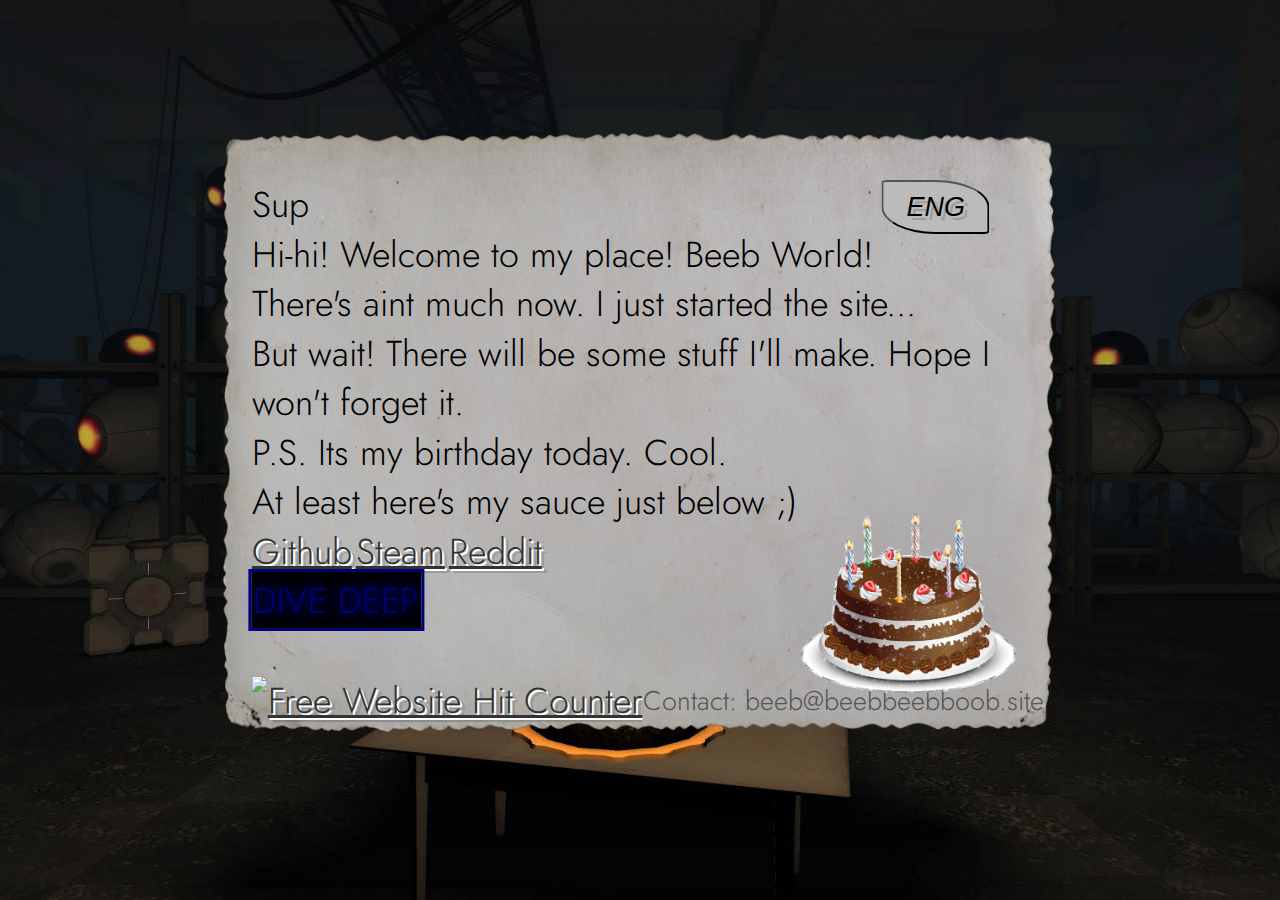
==== index.html @ 98d2da1c "Birthday" ====
<!DOCTYPE html>
<html lang="ru">
<head>
    <title>Beeb World</title>
    <link rel="icon" type="image/x-icon" href="./files/favicon.ico">
    <!-- Metadata -->
    <meta name="description" content="The Beeb World. The world made by and for BeebBeebBoob. Come see who I am! If you dare." />
    <meta property="og:title" content="Beeb World"/>
    <meta property="og:description" content="The Beeb World. The world made by and for BeebBeebBoob. Come see who I am! If you dare."  />
    <meta property="og:image" content="https://www.beebbeebboob.site/files/wawa.png" />
    <meta name="keywords" content="BeebBeebBoob" />
    <meta name="author" content="BeebBeebBoob" />
    <meta charset="UTF-8">


    <!-- Import stylesheet -->
    <link rel="stylesheet" href="main.css?v=1">
    <script src="main.js?v=1.1"></script>
</head>
<body class="background">
    <div class="paper">
        <img class="paper_image" src='./files/paper.png'>
        <button id="lang" class="lang" onclick=toggle();>РУС</button>
        <p id="main_content">Йоу
            Привет! Добро пожаловать в мой уголок! Мир Beeb!
            Сейчас мало что здесь есть. Сайт только появился...
            Но уверен что скоро тут будет что-то. Точно-точно! Главное чтобы я не забыл
            P.S. У меня сегодня день рождение. Круто.
            Пока что вот ссылки на мои соусы ;)</p>
        <a href="https://github.com/BeebBeebBoob">Github</a>  <a href="https://steamcommunity.com/id/beebbeebboob/">Steam</a>  <a href="https://www.reddit.com/user/BeebBeebBoob">Reddit</a>
        <br><a id='deepsea' href="data/">ПОГРУЗИТЬСЯ</a>
        <div style="position: absolute; bottom: 6.4vh; display: flex; align-items: flex-end;">
            <a href='https://www.free-website-hit-counter.com'>
                <img src='https://www.free-website-hit-counter.com/c.php?d=5&id=150344&s=76' border='0' alt='Free Website Hit Counter'>
            </a>
            <p style="font-size: 3vmin; color:#555">Contact: beeb@beebbeebboob.site</p>
        </div>
        <img class="wawa" src="./files/cake.gif">
    </div>
</body>
---- main.css ----
@font-face {
    font-family: jost;
    src: url('./files/Jost-Light.ttf');
}

.background {
    background-attachment: fixed;
    background-image: url('./files/cake.jpg');
    background-position: center;
    background-size: cover;
    width: 100%;
    height: 100%;
    /*background-color: #272727;*/
}

.paper {
    padding-bottom: 7vh;
    padding-top: 7vh;
    padding-left: 3vw;
    padding-right: 6vw;
    position: absolute;
    left: 50%;
    top: 50%;
    transform: translate(-50%, -50%);
    width: 82vmin;
    height: 60vh;
}

.paper_image {
    position: absolute;
    top: 0;
    left: 0;
    z-index: 1;
    width: 100%;
    height: 70vh;
}

.wawa {
    position: absolute;
    bottom: 10vh;
    right: 4vw;
    z-index: 2;
    width: auto;
    height: 20vmin;
}

.lang {
    position: absolute;
    font-style: italic;
    font-size: 3vmin;
    top: 7vh;
    right: 6vw;
    z-index: 3;
    width: 12vmin;
    height: 6vmin;
    border-radius: 5% 50% 5% 50%;
    color: #000000;
    background: #bbbbbb;
    text-shadow: 2px 2px 0 #bcbcbc, 4px 4px 0 #9c9c9c;
    color: #000000;
    background: #bbbbbb;
}

p {
    z-index: 2;
    position: relative;
    font-size: 4vmin;
    font-family: 'jost';
    white-space: pre-line;
    margin: 0px;
    line-height: 5.5vh;
}

a {
    z-index: 2;
    position: relative;
    font-size: 4vmin;
    font-family: 'jost';
    text-decoration: underline;
    margin: 0px;
    line-height: 5.5vh;
    text-shadow: 2px 2px 0px #FFFFFF, 5px 4px 0px rgba(0,0,0,0.15);
    color: #333333;

}

a img {
    width: auto;
    height: 2.5vh;
}

#deepsea {
    color: #020077;
    text-shadow: 0 0 0.5em blue;
    text-decoration: none;
    background-color: #000;
    padding: 0.1rem;
    outline: solid;
}
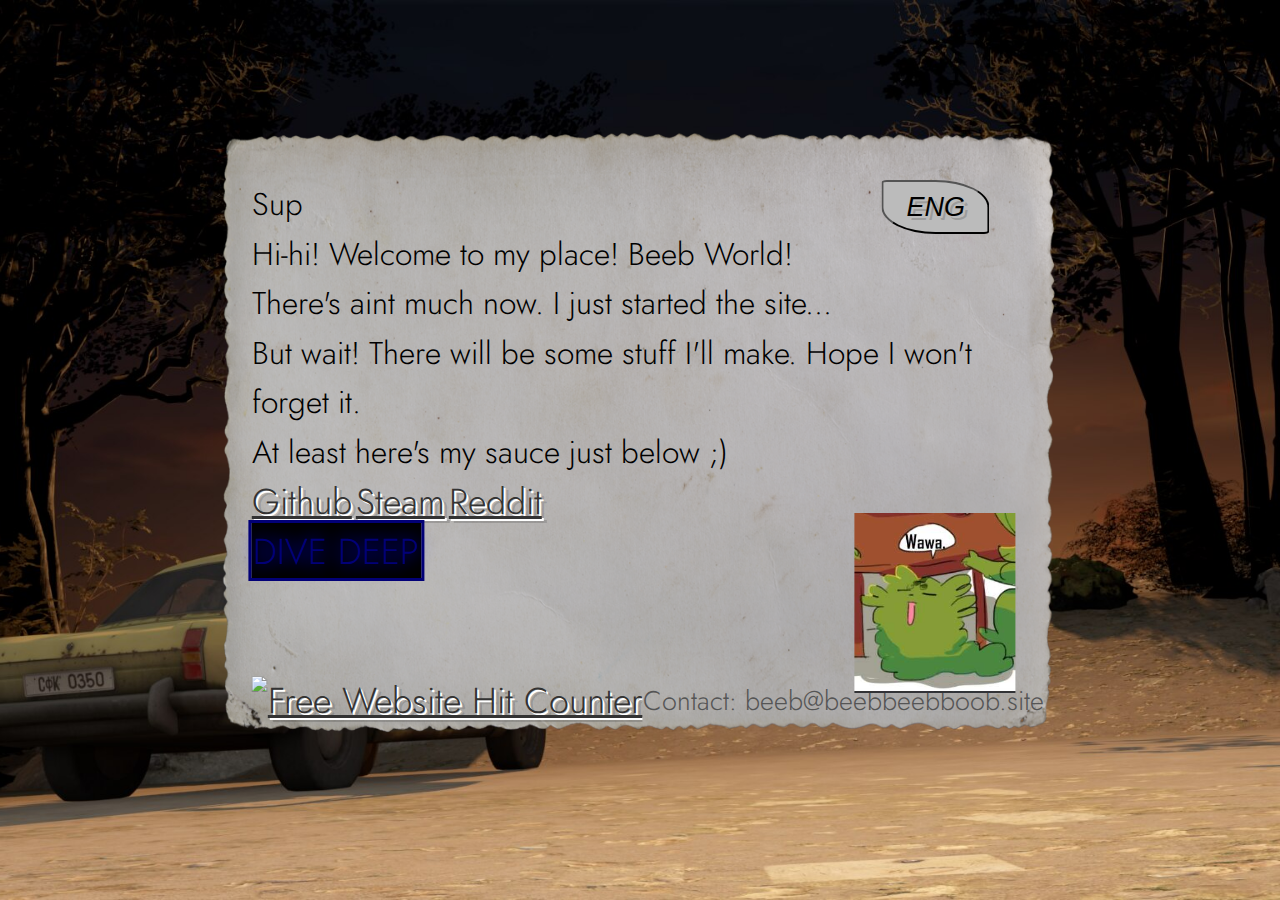
==== commit f4b0f17f: "Revert "Birthday"" ====
--- a/index.html
+++ b/index.html
@@ -25,7 +25,6 @@
             Привет! Добро пожаловать в мой уголок! Мир Beeb!
             Сейчас мало что здесь есть. Сайт только появился...
             Но уверен что скоро тут будет что-то. Точно-точно! Главное чтобы я не забыл
-            P.S. У меня сегодня день рождение. Круто.
             Пока что вот ссылки на мои соусы ;)</p>
         <a href="https://github.com/BeebBeebBoob">Github</a>  <a href="https://steamcommunity.com/id/beebbeebboob/">Steam</a>  <a href="https://www.reddit.com/user/BeebBeebBoob">Reddit</a>
         <br><a id='deepsea' href="data/">ПОГРУЗИТЬСЯ</a>
@@ -35,6 +34,6 @@
             </a>
             <p style="font-size: 3vmin; color:#555">Contact: beeb@beebbeebboob.site</p>
         </div>
-        <img class="wawa" src="./files/cake.gif">
+        <img class="wawa" src="./files/wawa.png">
     </div>
 </body>
--- a/main.css
+++ b/main.css
@@ -5,7 +5,7 @@
 
 .background {
     background-attachment: fixed;
-    background-image: url('./files/cake.jpg');
+    background-image: url('./files/background.jpg');
     background-position: center;
     background-size: cover;
     width: 100%;
@@ -64,7 +64,7 @@
 p {
     z-index: 2;
     position: relative;
-    font-size: 4vmin;
+    font-size: 3.5vmin;
     font-family: 'jost';
     white-space: pre-line;
     margin: 0px;
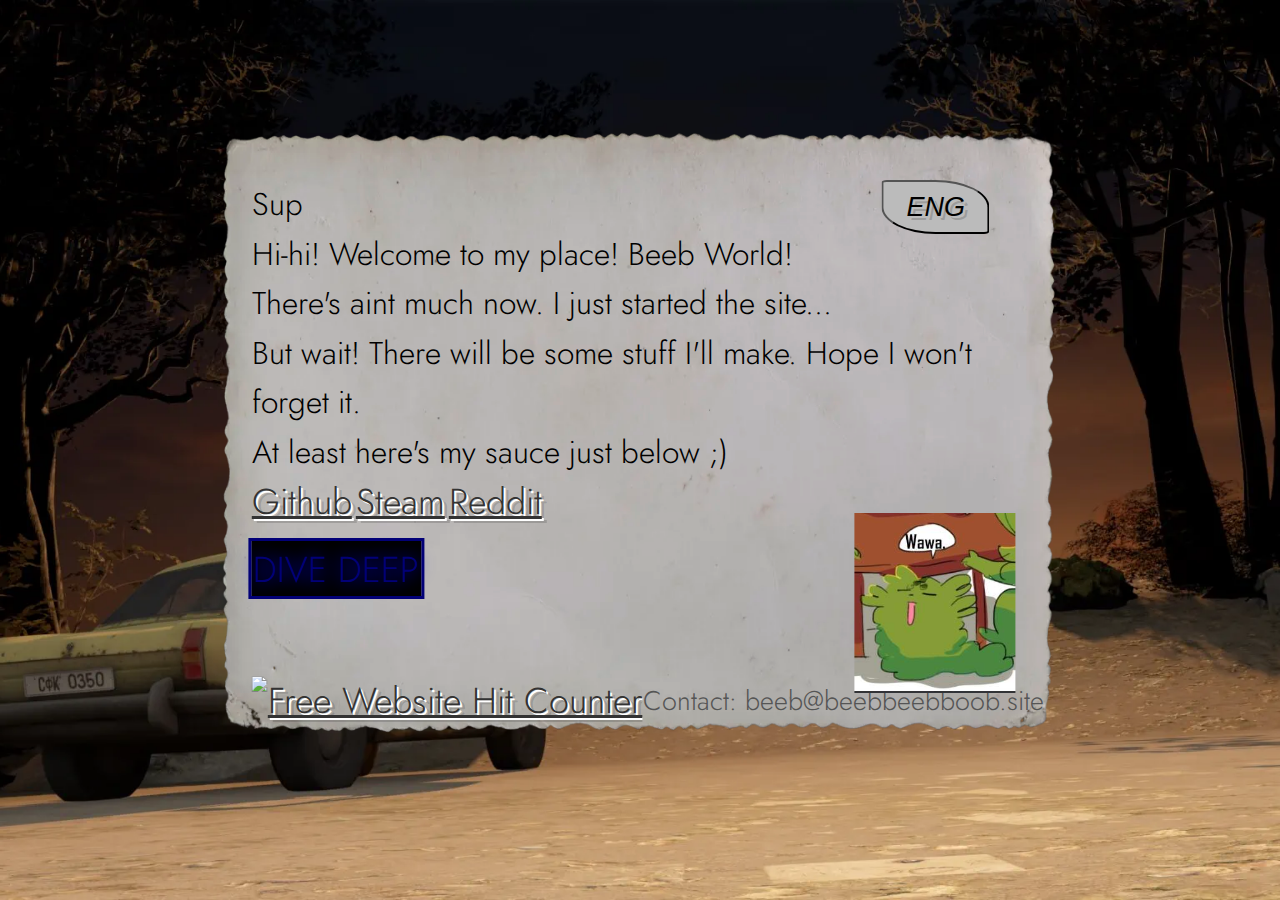
==== commit cad7d0eb: "byond" ====
--- a/index.html
+++ b/index.html
@@ -19,7 +19,7 @@
 </head>
 <body class="background">
     <div class="paper">
-        <img class="paper_image" src='./files/paper.png'>
+        <img class="paper_image" src='./files/paper.webp'>
         <button id="lang" class="lang" onclick=toggle();>РУС</button>
         <p id="main_content">Йоу
             Привет! Добро пожаловать в мой уголок! Мир Beeb!
--- a/main.css
+++ b/main.css
@@ -5,7 +5,7 @@
 
 .background {
     background-attachment: fixed;
-    background-image: url('./files/background.jpg');
+    background-image: url('./files/background.webp');
     background-position: center;
     background-size: cover;
     width: 100%;
@@ -96,4 +96,5 @@
     background-color: #000;
     padding: 0.1rem;
     outline: solid;
+    top: 2vh;
 }
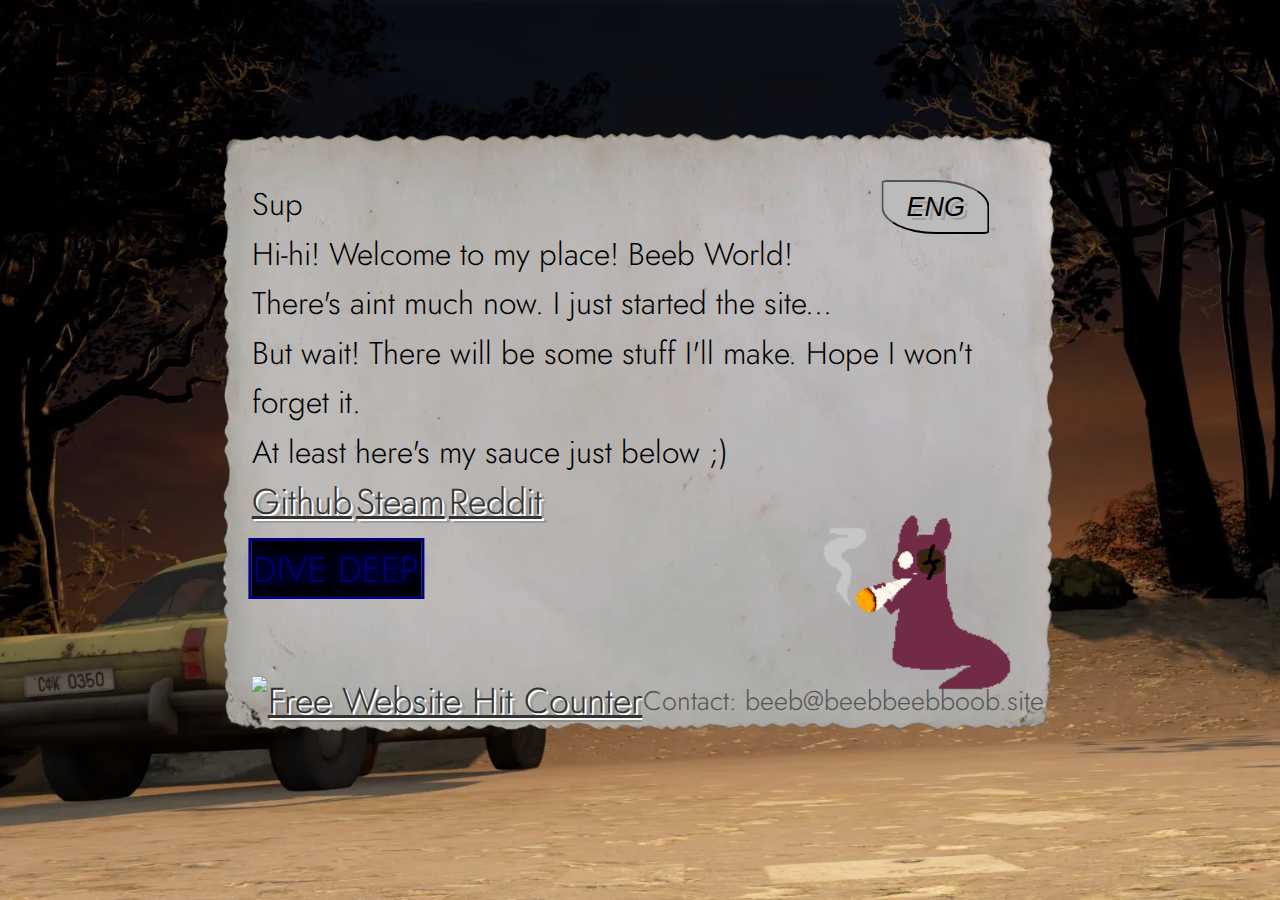
==== commit d9148ea6: "Smoke" ====
--- a/index.html
+++ b/index.html
@@ -34,6 +34,6 @@
             </a>
             <p style="font-size: 3vmin; color:#555">Contact: beeb@beebbeebboob.site</p>
         </div>
-        <img class="wawa" src="./files/wawa.png">
+        <img class="wawa" src="./files/artsmok2.gif">
     </div>
 </body>
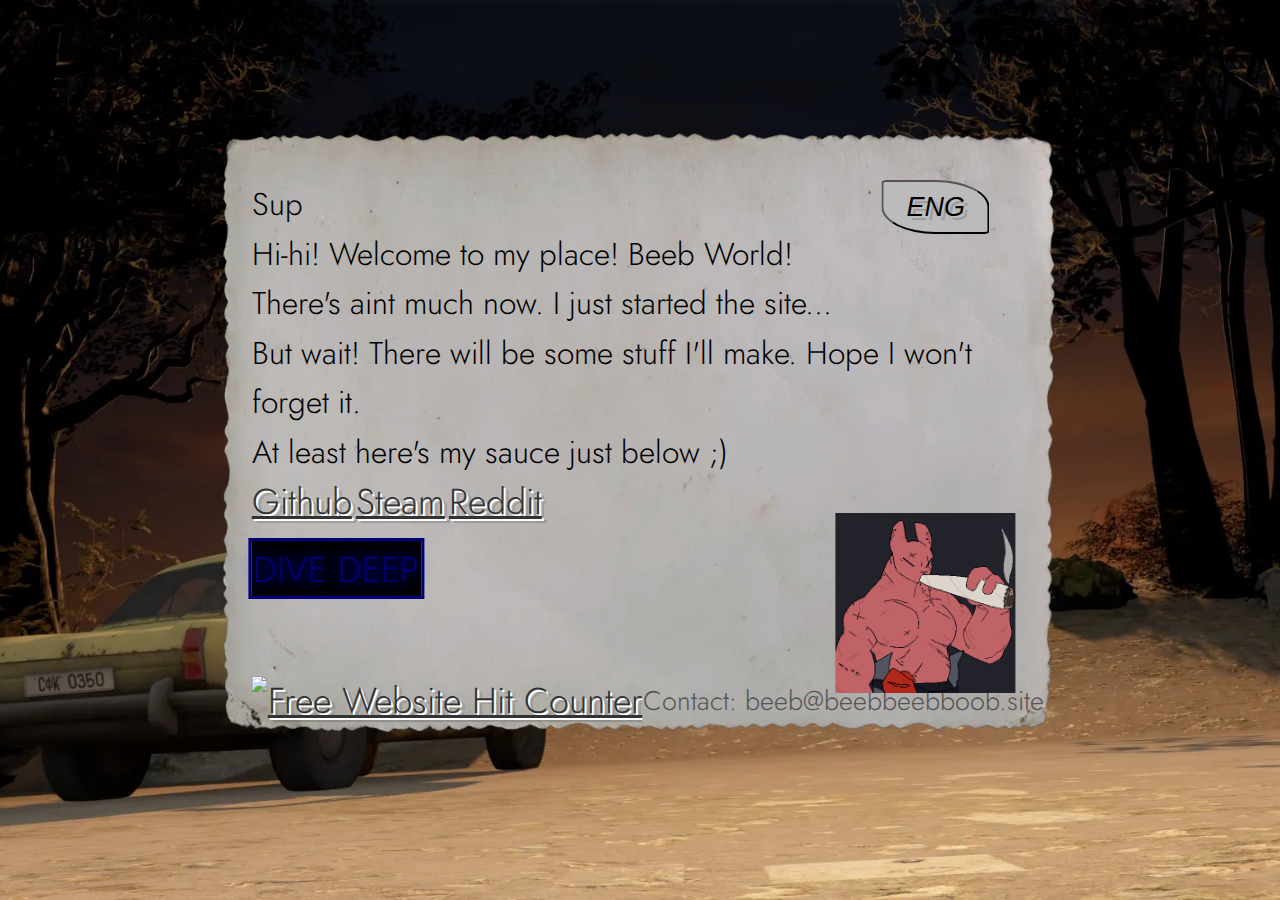
==== commit b841819e: "Hunter smoke" ====
--- a/index.html
+++ b/index.html
@@ -34,6 +34,6 @@
             </a>
             <p style="font-size: 3vmin; color:#555">Contact: beeb@beebbeebboob.site</p>
         </div>
-        <img class="wawa" src="./files/artsmok2.gif">
+        <img class="wawa" src="./files/huntsmok.gif">
     </div>
 </body>
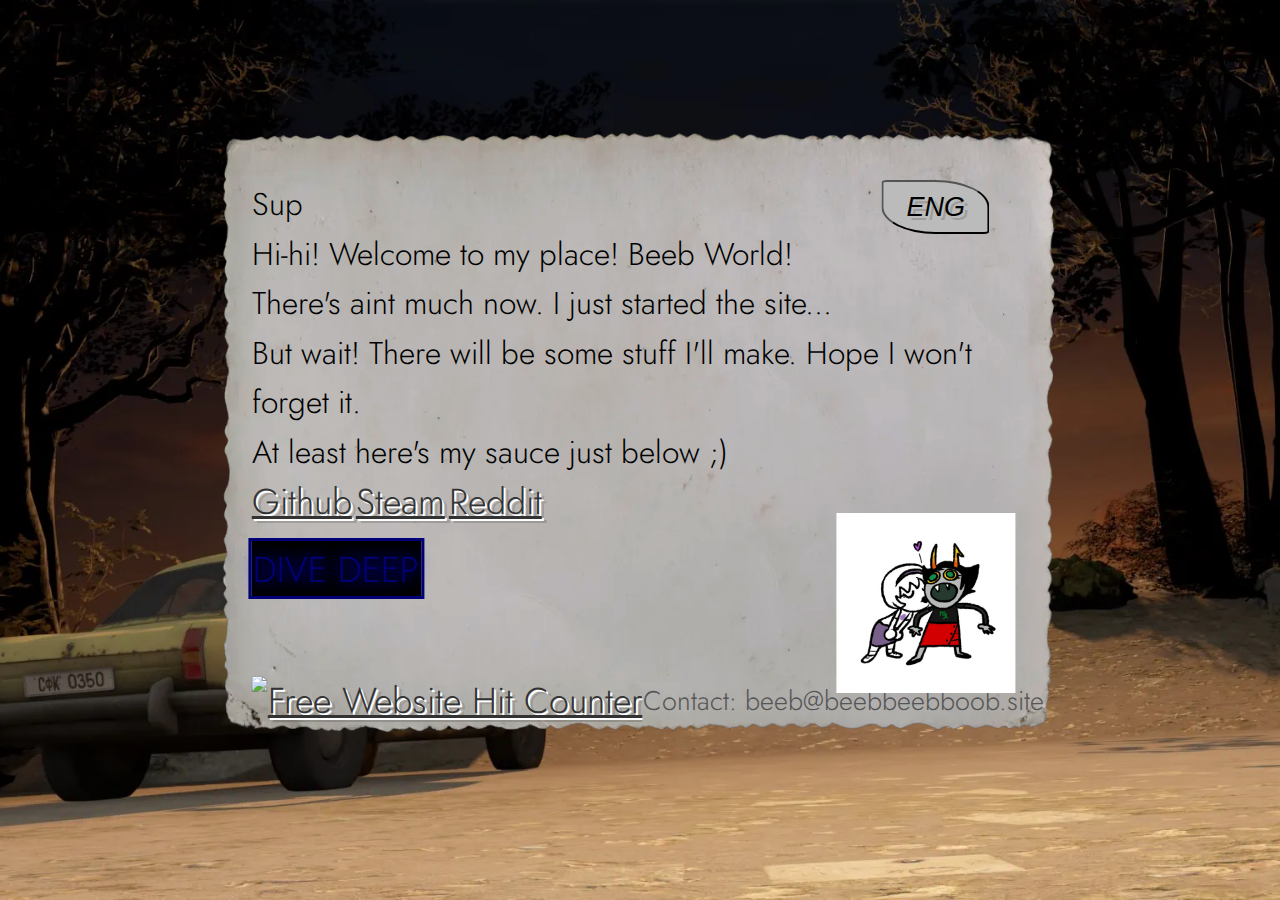
==== commit 33c1d95b: "change name file index" ====
--- a/index.html
+++ b/index.html
@@ -34,6 +34,6 @@
             </a>
             <p style="font-size: 3vmin; color:#555">Contact: beeb@beebbeebboob.site</p>
         </div>
-        <img class="wawa" src="./files/huntsmok.gif">
+        <img class="wawa" src="./files/rosemary.jpg">
     </div>
 </body>
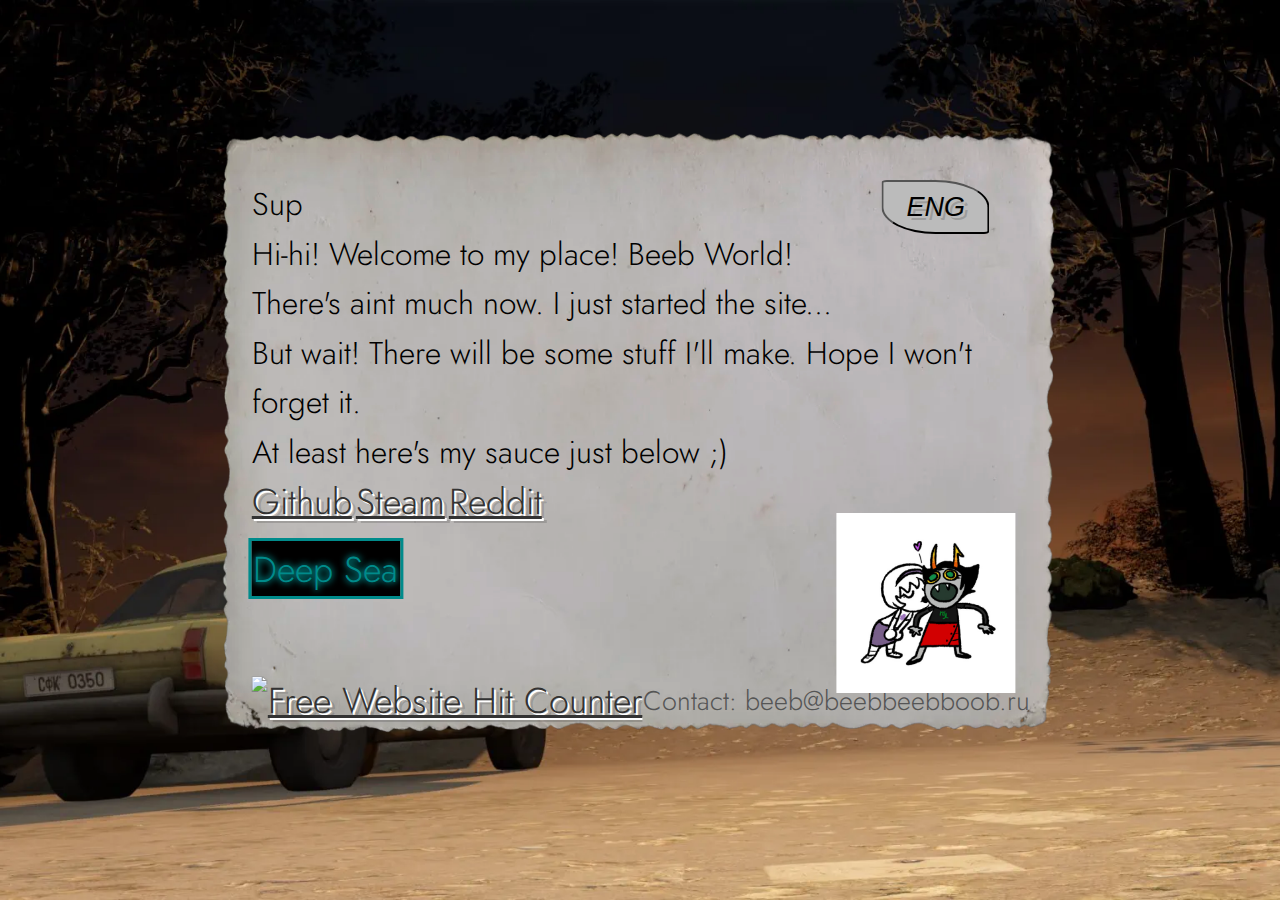
==== commit 974c1d8c: "Domain update: site to ru" ====
--- a/index.html
+++ b/index.html
@@ -30,9 +30,9 @@
         <br><a id='deepsea' href="data/">ПОГРУЗИТЬСЯ</a>
         <div style="position: absolute; bottom: 6.4vh; display: flex; align-items: flex-end;">
             <a href='https://www.free-website-hit-counter.com'>
-                <img src='https://www.free-website-hit-counter.com/c.php?d=5&id=150344&s=76' border='0' alt='Free Website Hit Counter'>
+                <img src='https://www.free-website-hit-counter.com/c.php?d=5&id=167084&s=76' border='0' alt='Free Website Hit Counter'>
             </a>
-            <p style="font-size: 3vmin; color:#555">Contact: beeb@beebbeebboob.site</p>
+            <p style="font-size: 3vmin; color:#555">Contact: beeb@beebbeebboob.ru</p>
         </div>
         <img class="wawa" src="./files/rosemary.jpg">
     </div>
--- a/main.css
+++ b/main.css
@@ -90,8 +90,8 @@
 }
 
 #deepsea {
-    color: #020077;
-    text-shadow: 0 0 0.5em blue;
+    color: darkcyan;
+    text-shadow: 0 0 0.2em cyan;
     text-decoration: none;
     background-color: #000;
     padding: 0.1rem;
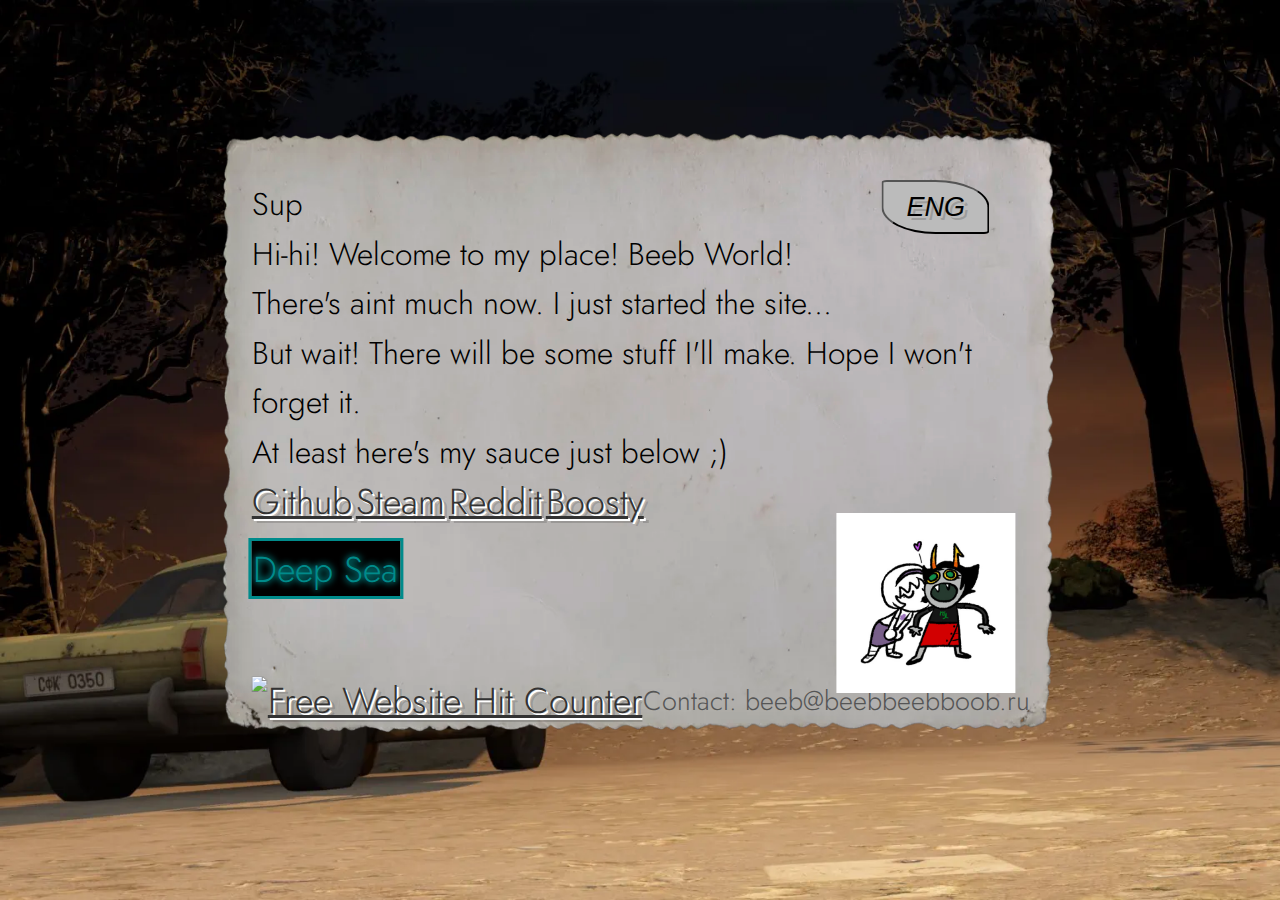
==== commit ae7c459d: "Boosty" ====
--- a/index.html
+++ b/index.html
@@ -26,7 +26,7 @@
             Сейчас мало что здесь есть. Сайт только появился...
             Но уверен что скоро тут будет что-то. Точно-точно! Главное чтобы я не забыл
             Пока что вот ссылки на мои соусы ;)</p>
-        <a href="https://github.com/BeebBeebBoob">Github</a>  <a href="https://steamcommunity.com/id/beebbeebboob/">Steam</a>  <a href="https://www.reddit.com/user/BeebBeebBoob">Reddit</a>
+        <a href="https://github.com/BeebBeebBoob">Github</a>  <a href="https://steamcommunity.com/id/beebbeebboob/">Steam</a>  <a href="https://www.reddit.com/user/BeebBeebBoob">Reddit</a> <a href="https://boosty.to/beebbeeb">Boosty</a>
         <br><a id='deepsea' href="data/">ПОГРУЗИТЬСЯ</a>
         <div style="position: absolute; bottom: 6.4vh; display: flex; align-items: flex-end;">
             <a href='https://www.free-website-hit-counter.com'>
